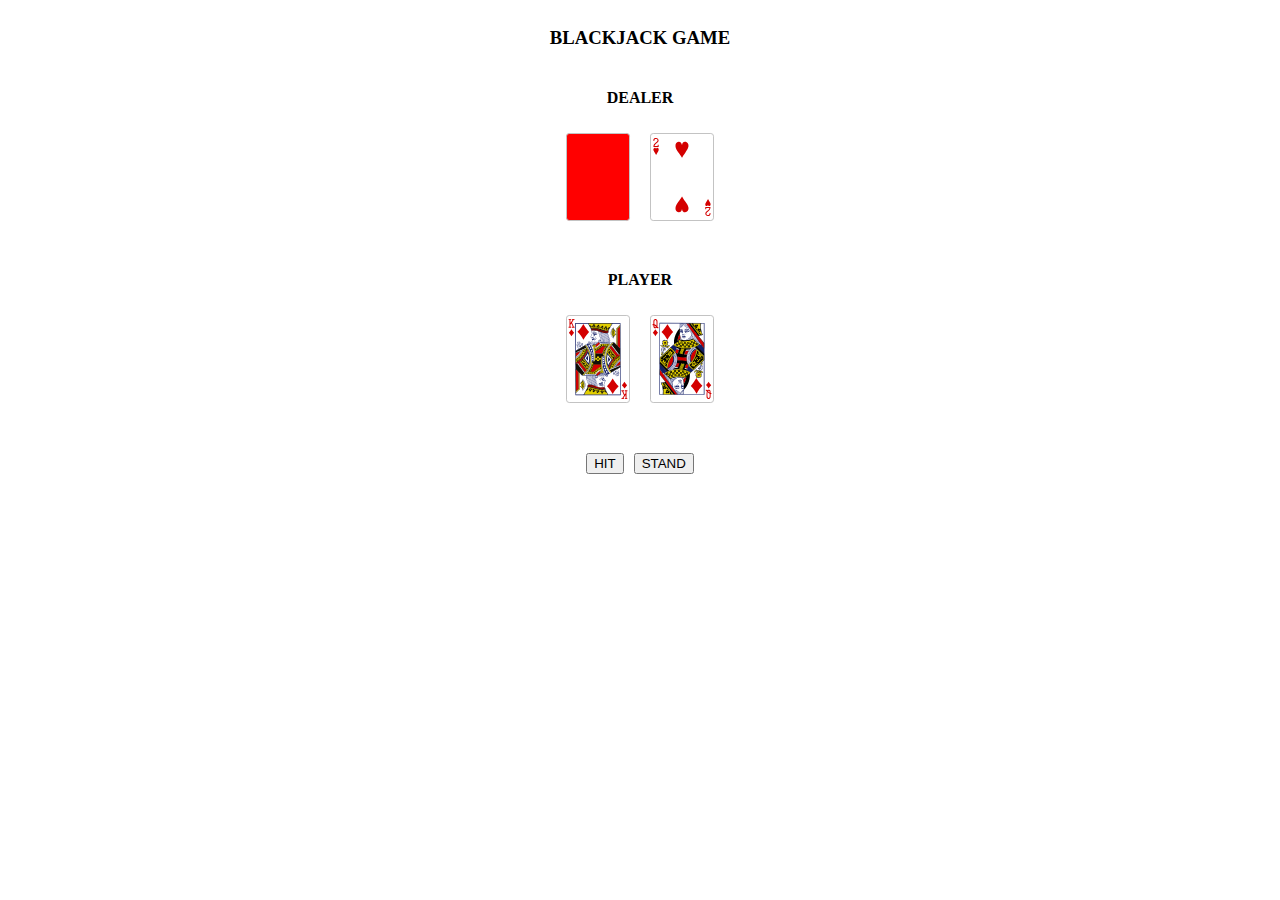
==== game.html @ a986eedf "Add sound and animations" ====
<!DOCTYPE html>
<html lang="en">
  <head>
    <meta charset="UTF-8" />
    <meta http-equiv="X-UA-Compatible" content="IE=edge" />
    <meta name="viewport" content="width=device-width, initial-scale=1.0" />
    <link rel="stylesheet" href="css/game.css" />
    <link
      rel="stylesheet"
      href="https://cdnjs.cloudflare.com/ajax/libs/animate.css/4.1.1/animate.min.css"
    />
    <link
      rel="stylesheet"
      href="css/card-library/css/cardstarter.css"
      type="text/css"
    />
    <title>Document</title>
  </head>
  <body>
    <header class="header-container">
      <h3>BLACKJACK GAME</h3>
    </header>
    <main>
      <div class="dealer-container">
        <h4 class="semi-header">DEALER</h4>
        <section class="dealers-hand"></section>
      </div>
      <div class="player-container">
        <h4 class="semi-header">PLAYER</h4>
        <section class="players-hand"></section>
      </div>

      <div class="action-buttons">
        <button id="hit-button">HIT</button>
        <button id="stay-button">STAND</button>
      </div>
      <div class="success-msg-display"></div>
      <div class="play-exit hide">
        <button id="play-again-button">PLAY AGAIN</button>
        <button id="exit-button">
          <a class="exit-anchor" href="./index.html">EXIT</a>
        </button>
      </div>
    </main>
    <script defer src="blackjack.js"></script>
  </body>
</html>
---- css/game.css ----
.dealers-hand {
  display: flex;
  flex-direction: row;
  justify-content: center;
  gap: 10px;
}

.players-hand {
  display: flex;
  flex-direction: row;
  justify-content: center;
  gap: 10px;
}

.action-buttons {
  display: flex;
  flex-direction: row;
  justify-content: center;
  gap: 10px;
}

.hide {
  display: none;
}

.play-exit {
  margin: 30px 0px 0px 5px;
  text-align: center;
}

#play-again-button {
  -webkit-animation: vibrate-1 0.3s linear infinite both;
  animation: vibrate-1 0.3s linear infinite both;
}

.header-container {
  display: flex;
  flex-direction: row;
  justify-content: center;
}

.semi-header {
  text-align: center;
}

.exit-anchor {
  text-decoration: none;
}

.slit-in-vertical {
  -webkit-animation: slit-in-vertical 0.45s ease-out both;
  animation: slit-in-vertical 0.45s ease-out both;
}

.player-container > .semi-header {
  margin-top: 0px;
}

/* ----------------------------------------------
 * Generated by Animista on 2023-6-9 1:13:34
 * Licensed under FreeBSD License.
 * See http://animista.net/license for more info. 
 * w: http://animista.net, t: @cssanimista
 * ---------------------------------------------- */

/**
 * ----------------------------------------
 * animation slit-in-vertical
 * ----------------------------------------
 */
@-webkit-keyframes slit-in-vertical {
  0% {
    -webkit-transform: translateZ(-800px) rotateY(90deg);
    transform: translateZ(-800px) rotateY(90deg);
    opacity: 0;
  }
  54% {
    -webkit-transform: translateZ(-160px) rotateY(87deg);
    transform: translateZ(-160px) rotateY(87deg);
    opacity: 1;
  }
  100% {
    -webkit-transform: translateZ(0) rotateY(0);
    transform: translateZ(0) rotateY(0);
  }
}
@keyframes slit-in-vertical {
  0% {
    -webkit-transform: translateZ(-800px) rotateY(90deg);
    transform: translateZ(-800px) rotateY(90deg);
    opacity: 0;
  }
  54% {
    -webkit-transform: translateZ(-160px) rotateY(87deg);
    transform: translateZ(-160px) rotateY(87deg);
    opacity: 1;
  }
  100% {
    -webkit-transform: translateZ(0) rotateY(0);
    transform: translateZ(0) rotateY(0);
  }
}

/* ----------------------------------------------
 * Generated by Animista on 2023-6-9 1:28:44
 * Licensed under FreeBSD License.
 * See http://animista.net/license for more info. 
 * w: http://animista.net, t: @cssanimista
 * ---------------------------------------------- */

/**
 * ----------------------------------------
 * animation vibrate-1
 * ----------------------------------------
 */
@-webkit-keyframes vibrate-1 {
  0% {
    -webkit-transform: translate(0);
    transform: translate(0);
  }
  20% {
    -webkit-transform: translate(-2px, 2px);
    transform: translate(-2px, 2px);
  }
  40% {
    -webkit-transform: translate(-2px, -2px);
    transform: translate(-2px, -2px);
  }
  60% {
    -webkit-transform: translate(2px, 2px);
    transform: translate(2px, 2px);
  }
  80% {
    -webkit-transform: translate(2px, -2px);
    transform: translate(2px, -2px);
  }
  100% {
    -webkit-transform: translate(0);
    transform: translate(0);
  }
}
@keyframes vibrate-1 {
  0% {
    -webkit-transform: translate(0);
    transform: translate(0);
  }
  20% {
    -webkit-transform: translate(-2px, 2px);
    transform: translate(-2px, 2px);
  }
  40% {
    -webkit-transform: translate(-2px, -2px);
    transform: translate(-2px, -2px);
  }
  60% {
    -webkit-transform: translate(2px, 2px);
    transform: translate(2px, 2px);
  }
  80% {
    -webkit-transform: translate(2px, -2px);
    transform: translate(2px, -2px);
  }
  100% {
    -webkit-transform: translate(0);
    transform: translate(0);
  }
}
---- css/card-library/css/cardstarter.css ----
@charset "UTF-8";
.card {
  box-sizing: border-box;
  display: inline-block;
  margin: 5px 5px 50px 5px;
  cursor: pointer;
  /* Set the card's dimensions, and size it relative to
     it's font size. */
  font-size: inherit;
  width: 4em;
  height: 5.5em;
  /* Add a default background color and border. */
  background-color: #fff;
  border-radius: 0.2em;
  border: 1px solid #c3c3c3;
  /* Scale and set the background settings. */
  background-repeat: no-repeat;
  background-position: center center;
  background-size: contain;
  /* "Hide" any text within the element (use text to be
     simply compliant with screen readers, etc.). */
  text-indent: 100%;
  white-space: nowrap;
  overflow: hidden;
  /* Default sizes for cards (size based off the font). */
  /* Optional styles for cards: borderless and drop shadow. */
  /* Not a card, but a card-shaped outline to represent a
     droppable place, like an empty pile. */
}
.card.small {
  font-size: 12px;
}
.card.large {
  font-size: 26px;
}
.card.xlarge {
  font-size: 42px;
}
.card.no-border {
  border: 0;
}
.card.shadow {
  box-shadow: 2px 2px 3px 0 rgba(41, 41, 41, 0.75);
}
.card.outline {
  background-image: none;
  background-color: rgba(195, 195, 195, 0.5);
  border: 0.15em dashed #daa520;
}

.card.diamonds.A,
.card.dA,
.card.♦A {
  background-image: url('../images/diamonds/diamonds-A.svg');
}

.card.diamonds.K,
.card.dK,
.card.♦K {
  background-image: url('../images/diamonds/diamonds-K.svg');
}

.card.diamonds.Q,
.card.dQ,
.card.♦Q {
  background-image: url('../images/diamonds/diamonds-Q.svg');
}

.card.diamonds.J,
.card.dJ,
.card.♦J {
  background-image: url('../images/diamonds/diamonds-J.svg');
}

.card.diamonds.r10,
.card.d10,
.card.♦10 {
  background-image: url('../images/diamonds/diamonds-r10.svg');
}

.card.diamonds.r09,
.card.d09,
.card.♦09 {
  background-image: url('../images/diamonds/diamonds-r09.svg');
}

.card.diamonds.r08,
.card.d08,
.card.♦08 {
  background-image: url('../images/diamonds/diamonds-r08.svg');
}

.card.diamonds.r07,
.card.d07,
.card.♦07 {
  background-image: url('../images/diamonds/diamonds-r07.svg');
}

.card.diamonds.r06,
.card.d06,
.card.♦06 {
  background-image: url('../images/diamonds/diamonds-r06.svg');
}

.card.diamonds.r05,
.card.d05,
.card.♦05 {
  background-image: url('../images/diamonds/diamonds-r05.svg');
}

.card.diamonds.r04,
.card.d04,
.card.♦04 {
  background-image: url('../images/diamonds/diamonds-r04.svg');
}

.card.diamonds.r03,
.card.d03,
.card.♦03 {
  background-image: url('../images/diamonds/diamonds-r03.svg');
}

.card.diamonds.r02,
.card.d02,
.card.♦02 {
  background-image: url('../images/diamonds/diamonds-r02.svg');
}

.card.hearts.A,
.card.hA,
.card.♥A {
  background-image: url('../images/hearts/hearts-A.svg');
}

.card.hearts.K,
.card.hK,
.card.♥K {
  background-image: url('../images/hearts/hearts-K.svg');
}

.card.hearts.Q,
.card.hQ,
.card.♥Q {
  background-image: url('../images/hearts/hearts-Q.svg');
}

.card.hearts.J,
.card.hJ,
.card.♥J {
  background-image: url('../images/hearts/hearts-J.svg');
}

.card.hearts.r10,
.card.h10,
.card.♥10 {
  background-image: url('../images/hearts/hearts-r10.svg');
}

.card.hearts.r09,
.card.h09,
.card.♥09 {
  background-image: url('../images/hearts/hearts-r09.svg');
}

.card.hearts.r08,
.card.h08,
.card.♥08 {
  background-image: url('../images/hearts/hearts-r08.svg');
}

.card.hearts.r07,
.card.h07,
.card.♥07 {
  background-image: url('../images/hearts/hearts-r07.svg');
}

.card.hearts.r06,
.card.h06,
.card.♥06 {
  background-image: url('../images/hearts/hearts-r06.svg');
}

.card.hearts.r05,
.card.h05,
.card.♥05 {
  background-image: url('../images/hearts/hearts-r05.svg');
}

.card.hearts.r04,
.card.h04,
.card.♥04 {
  background-image: url('../images/hearts/hearts-r04.svg');
}

.card.hearts.r03,
.card.h03,
.card.♥03 {
  background-image: url('../images/hearts/hearts-r03.svg');
}

.card.hearts.r02,
.card.h02,
.card.♥02 {
  background-image: url('../images/hearts/hearts-r02.svg');
}

.card.spades.A,
.card.sA,
.card.♠A {
  background-image: url('../images/spades/spades-A.svg');
}

.card.spades.K,
.card.sK,
.card.♠K {
  background-image: url('../images/spades/spades-K.svg');
}

.card.spades.Q,
.card.sQ,
.card.♠Q {
  background-image: url('../images/spades/spades-Q.svg');
}

.card.spades.J,
.card.sJ,
.card.♠J {
  background-image: url('../images/spades/spades-J.svg');
}

.card.spades.r10,
.card.s10,
.card.♠10 {
  background-image: url('../images/spades/spades-r10.svg');
}

.card.spades.r09,
.card.s09,
.card.♠09 {
  background-image: url('../images/spades/spades-r09.svg');
}

.card.spades.r08,
.card.s08,
.card.♠08 {
  background-image: url('../images/spades/spades-r08.svg');
}

.card.spades.r07,
.card.s07,
.card.♠07 {
  background-image: url('../images/spades/spades-r07.svg');
}

.card.spades.r06,
.card.s06,
.card.♠06 {
  background-image: url('../images/spades/spades-r06.svg');
}

.card.spades.r05,
.card.s05,
.card.♠05 {
  background-image: url('../images/spades/spades-r05.svg');
}

.card.spades.r04,
.card.s04,
.card.♠04 {
  background-image: url('../images/spades/spades-r04.svg');
}

.card.spades.r03,
.card.s03,
.card.♠03 {
  background-image: url('../images/spades/spades-r03.svg');
}

.card.spades.r02,
.card.s02,
.card.♠02 {
  background-image: url('../images/spades/spades-r02.svg');
}

.card.clubs.A,
.card.cA,
.card.♣A {
  background-image: url('../images/clubs/clubs-A.svg');
}

.card.clubs.K,
.card.cK,
.card.♣K {
  background-image: url('../images/clubs/clubs-K.svg');
}

.card.clubs.Q,
.card.cQ,
.card.♣Q {
  background-image: url('../images/clubs/clubs-Q.svg');
}

.card.clubs.J,
.card.cJ,
.card.♣J {
  background-image: url('../images/clubs/clubs-J.svg');
}

.card.clubs.r10,
.card.c10,
.card.♣10 {
  background-image: url('../images/clubs/clubs-r10.svg');
}

.card.clubs.r09,
.card.c09,
.card.♣09 {
  background-image: url('../images/clubs/clubs-r09.svg');
}

.card.clubs.r08,
.card.c08,
.card.♣08 {
  background-image: url('../images/clubs/clubs-r08.svg');
}

.card.clubs.r07,
.card.c07,
.card.♣07 {
  background-image: url('../images/clubs/clubs-r07.svg');
}

.card.clubs.r06,
.card.c06,
.card.♣06 {
  background-image: url('../images/clubs/clubs-r06.svg');
}

.card.clubs.r05,
.card.c05,
.card.♣05 {
  background-image: url('../images/clubs/clubs-r05.svg');
}

.card.clubs.r04,
.card.c04,
.card.♣04 {
  background-image: url('../images/clubs/clubs-r04.svg');
}

.card.clubs.r03,
.card.c03,
.card.♣03 {
  background-image: url('../images/clubs/clubs-r03.svg');
}

.card.clubs.r02,
.card.c02,
.card.♣02 {
  background-image: url('../images/clubs/clubs-r02.svg');
}

.card.joker {
  background-image: url('../images/jokers/joker.svg');
}

.card.joker-black {
  background-image: url('../images/jokers/joker-black.svg');
}

.card.joker-red {
  background-image: url('../images/jokers/joker-red.svg');
}

.card.back {
  background-image: url('../images/backs/blue.svg');
}

.card.back-blue {
  background-image: url('../images/backs/blue.svg');
}

.card.back-red {
  background-image: url('../images/backs/red.svg');
}

/* Re-orients the cards for different directions. While
   they are symmetric, it's still important to orient
   them correctly in case text or other symbols are
   layered on them with CSS pseudo-selectors, new
   classes/rules, etc. */
.card.west,
.card.W {
  transform: rotate(90deg);
  margin: auto 0.75em;
}
.card.west.shadow,
.card.W.shadow {
  box-shadow: 2px -2px 3px 0 rgba(41, 41, 41, 0.75);
}

.card.north,
.card.N {
  transform: rotate(180deg);
}
.card.north.shadow,
.card.N.shadow {
  box-shadow: -2px -2px 3px 0 rgba(41, 41, 41, 0.75);
}

.card.east,
.card.E {
  transform: rotate(270deg);
  margin: auto 0.75em;
}
.card.east.shadow,
.card.E.shadow {
  box-shadow: -2px 2px 3px 0 rgba(41, 41, 41, 0.75);
}

.hide-card {
  background-color: red;
  -webkit-animation: heartbeat 1.5s ease-in-out infinite both;
  animation: heartbeat 1.5s ease-in-out infinite both;
}

/* ----------------------------------------------
 * Generated by Animista on 2023-6-9 1:20:38
 * Licensed under FreeBSD License.
 * See http://animista.net/license for more info. 
 * w: http://animista.net, t: @cssanimista
 * ---------------------------------------------- */

/**
 * ----------------------------------------
 * animation heartbeat
 * ----------------------------------------
 */
@-webkit-keyframes heartbeat {
  from {
    -webkit-transform: scale(1);
    transform: scale(1);
    -webkit-transform-origin: center center;
    transform-origin: center center;
    -webkit-animation-timing-function: ease-out;
    animation-timing-function: ease-out;
  }
  10% {
    -webkit-transform: scale(0.91);
    transform: scale(0.91);
    -webkit-animation-timing-function: ease-in;
    animation-timing-function: ease-in;
  }
  17% {
    -webkit-transform: scale(0.98);
    transform: scale(0.98);
    -webkit-animation-timing-function: ease-out;
    animation-timing-function: ease-out;
  }
  33% {
    -webkit-transform: scale(0.87);
    transform: scale(0.87);
    -webkit-animation-timing-function: ease-in;
    animation-timing-function: ease-in;
  }
  45% {
    -webkit-transform: scale(1);
    transform: scale(1);
    -webkit-animation-timing-function: ease-out;
    animation-timing-function: ease-out;
  }
}
@keyframes heartbeat {
  from {
    -webkit-transform: scale(1);
    transform: scale(1);
    -webkit-transform-origin: center center;
    transform-origin: center center;
    -webkit-animation-timing-function: ease-out;
    animation-timing-function: ease-out;
  }
  10% {
    -webkit-transform: scale(0.91);
    transform: scale(0.91);
    -webkit-animation-timing-function: ease-in;
    animation-timing-function: ease-in;
  }
  17% {
    -webkit-transform: scale(0.98);
    transform: scale(0.98);
    -webkit-animation-timing-function: ease-out;
    animation-timing-function: ease-out;
  }
  33% {
    -webkit-transform: scale(0.87);
    transform: scale(0.87);
    -webkit-animation-timing-function: ease-in;
    animation-timing-function: ease-in;
  }
  45% {
    -webkit-transform: scale(1);
    transform: scale(1);
    -webkit-animation-timing-function: ease-out;
    animation-timing-function: ease-out;
  }
}
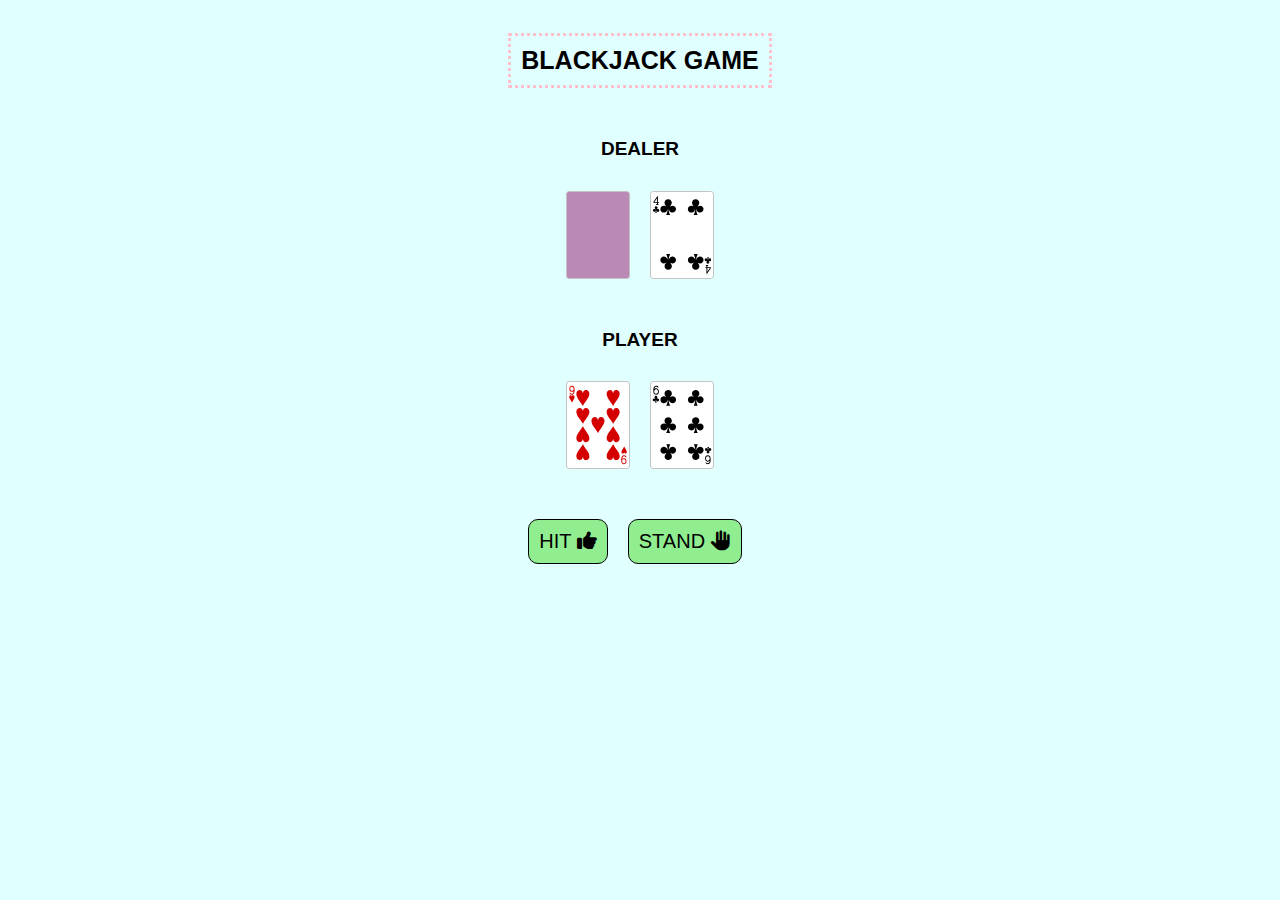
==== commit cdc9ade2: "Add animations and sound" ====
--- a/game.html
+++ b/game.html
@@ -14,11 +14,18 @@
       href="css/card-library/css/cardstarter.css"
       type="text/css"
     />
-    <title>Document</title>
+    <link
+      rel="stylesheet"
+      href="https://cdnjs.cloudflare.com/ajax/libs/font-awesome/6.0.0/css/all.min.css"
+      integrity="sha512-9usAa10IRO0HhonpyAIVpjrylPvoDwiPUiKdWk5t3PyolY1cOd4DSE0Ga+ri4AuTroPR5aQvXU9xC6qOPnzFeg=="
+      crossorigin="anonymous"
+      referrerpolicy="no-referrer"
+    />
+    <title>Blackjack Game</title>
   </head>
   <body>
     <header class="header-container">
-      <h3>BLACKJACK GAME</h3>
+      <h3 class="game-title">BLACKJACK GAME</h3>
     </header>
     <main>
       <div class="dealer-container">
@@ -31,8 +38,10 @@
       </div>
 
       <div class="action-buttons">
-        <button id="hit-button">HIT</button>
-        <button id="stay-button">STAND</button>
+        <button id="hit-button">HIT <i class="fas fa-thumbs-up"></i></button>
+        <button id="stay-button">
+          STAND <i class="fas fa-hand-paper"></i>
+        </button>
       </div>
       <div class="success-msg-display"></div>
       <div class="play-exit hide">
--- a/css/game.css
+++ b/css/game.css
@@ -1,3 +1,24 @@
+body {
+  background-color: lightcyan;
+  font-family: 'Trebuchet MS', 'Lucida Sans Unicode', 'Lucida Grande',
+    'Lucida Sans', Arial, sans-serif;
+}
+
+button {
+  padding: 10px;
+  border: 1px solid black;
+  font-size: 20px;
+  border-radius: 10px;
+  background-color: lightgreen;
+  margin-right: 10px;
+}
+
+.game-title {
+  font-size: 25px;
+  border: 3px dotted pink;
+  padding: 10px;
+}
+
 .dealers-hand {
   display: flex;
   flex-direction: row;
@@ -41,6 +62,7 @@
 
 .semi-header {
   text-align: center;
+  font-size: 19px;
 }
 
 .exit-anchor {
@@ -165,3 +187,57 @@
     transform: translate(0);
   }
 }
+
+/*
+Ribbon copied from https://css-tricks.com/snippets/css/ribbon/
+*/
+
+.ribbon {
+  font-size: 18px !important;
+  /* This ribbon is based on a 16px font side and a 24px vertical rhythm. I've used em's to position each element for scalability. If you want to use a different font size you may have to play with the position of the ribbon elements */
+
+  width: 40%;
+
+  position: relative;
+  background: #ba89b6;
+  color: black;
+  text-align: center;
+  padding: 1em 2em; /* Adjust to suit */
+  margin: 2em auto 3em; /* Based on 24px vertical rhythm. 48px bottom margin - normally 24 but the ribbon 'graphics' take up 24px themselves so we double it. */
+}
+.ribbon:before,
+.ribbon:after {
+  content: '';
+  position: absolute;
+  display: block;
+  bottom: -1em;
+  border: 1.5em solid #986794;
+  z-index: -1;
+}
+.ribbon:before {
+  left: -2em;
+  border-right-width: 1.5em;
+  border-left-color: transparent;
+}
+.ribbon:after {
+  right: -2em;
+  border-left-width: 1.5em;
+  border-right-color: transparent;
+}
+.ribbon .ribbon-content:before,
+.ribbon .ribbon-content:after {
+  content: '';
+  position: absolute;
+  display: block;
+  border-style: solid;
+  border-color: #804f7c transparent transparent transparent;
+  bottom: -1em;
+}
+.ribbon .ribbon-content:before {
+  left: 0;
+  border-width: 1em 0 0 1em;
+}
+.ribbon .ribbon-content:after {
+  right: 0;
+  border-width: 1em 1em 0 0;
+}
--- a/css/card-library/css/cardstarter.css
+++ b/css/card-library/css/cardstarter.css
@@ -419,7 +419,7 @@
 }
 
 .hide-card {
-  background-color: red;
+  background-color: #ba89b6;
   -webkit-animation: heartbeat 1.5s ease-in-out infinite both;
   animation: heartbeat 1.5s ease-in-out infinite both;
 }
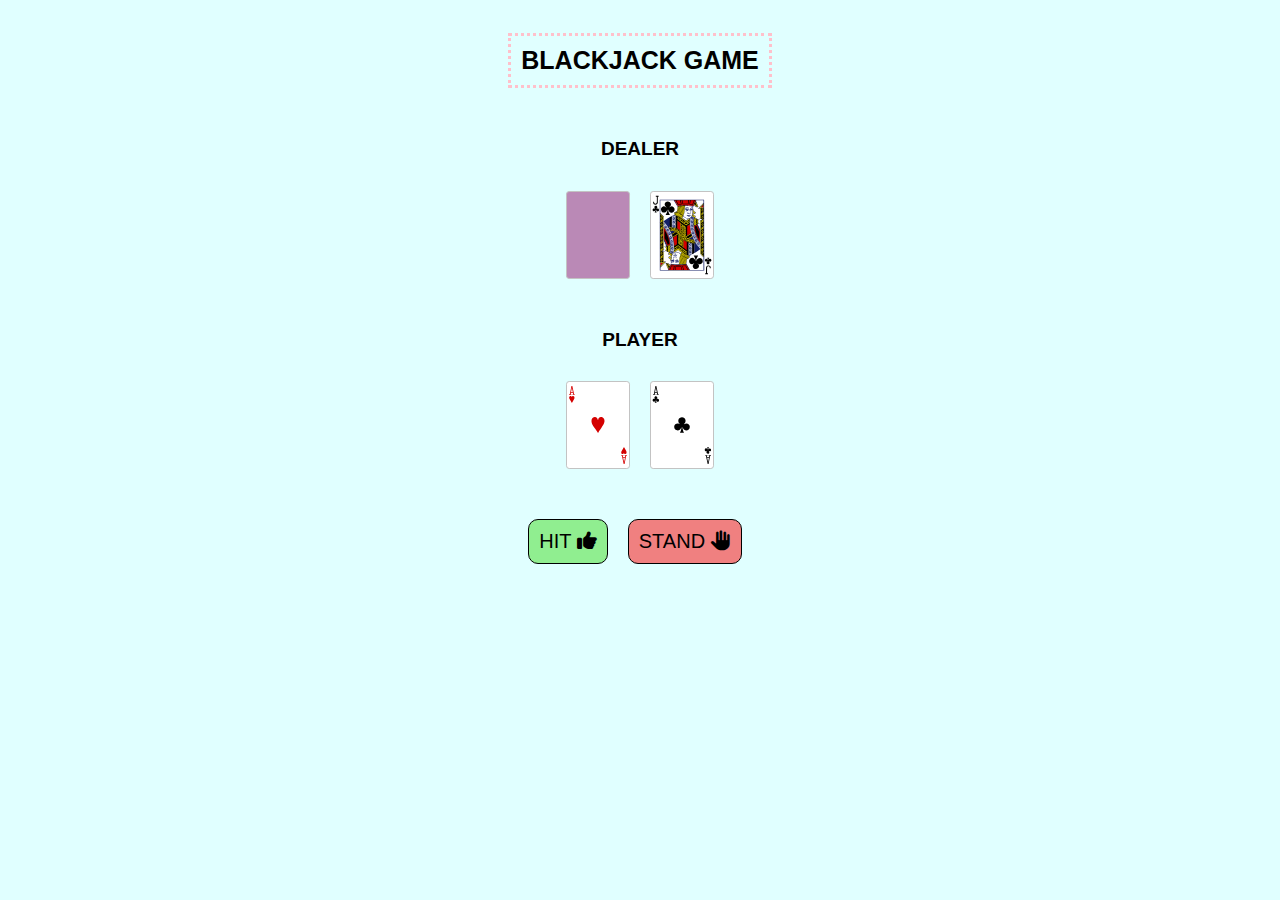
==== commit 8483fa8f: "Add readme file" ====
--- a/game.html
+++ b/game.html
@@ -45,9 +45,13 @@
       </div>
       <div class="success-msg-display"></div>
       <div class="play-exit hide">
-        <button id="play-again-button">PLAY AGAIN</button>
+        <button id="play-again-button">
+          PLAY AGAIN <i class="fas fas fa-redo"></i>
+        </button>
         <button id="exit-button">
-          <a class="exit-anchor" href="./index.html">EXIT</a>
+          <a class="exit-anchor" href="./index.html"
+            >EXIT <i class="fas fa-sign-in-alt"></i
+          ></a>
         </button>
       </div>
     </main>
--- a/css/game.css
+++ b/css/game.css
@@ -67,6 +67,11 @@
 
 .exit-anchor {
   text-decoration: none;
+}
+
+#stay-button,
+#exit-button {
+  background-color: lightcoral;
 }
 
 .slit-in-vertical {
